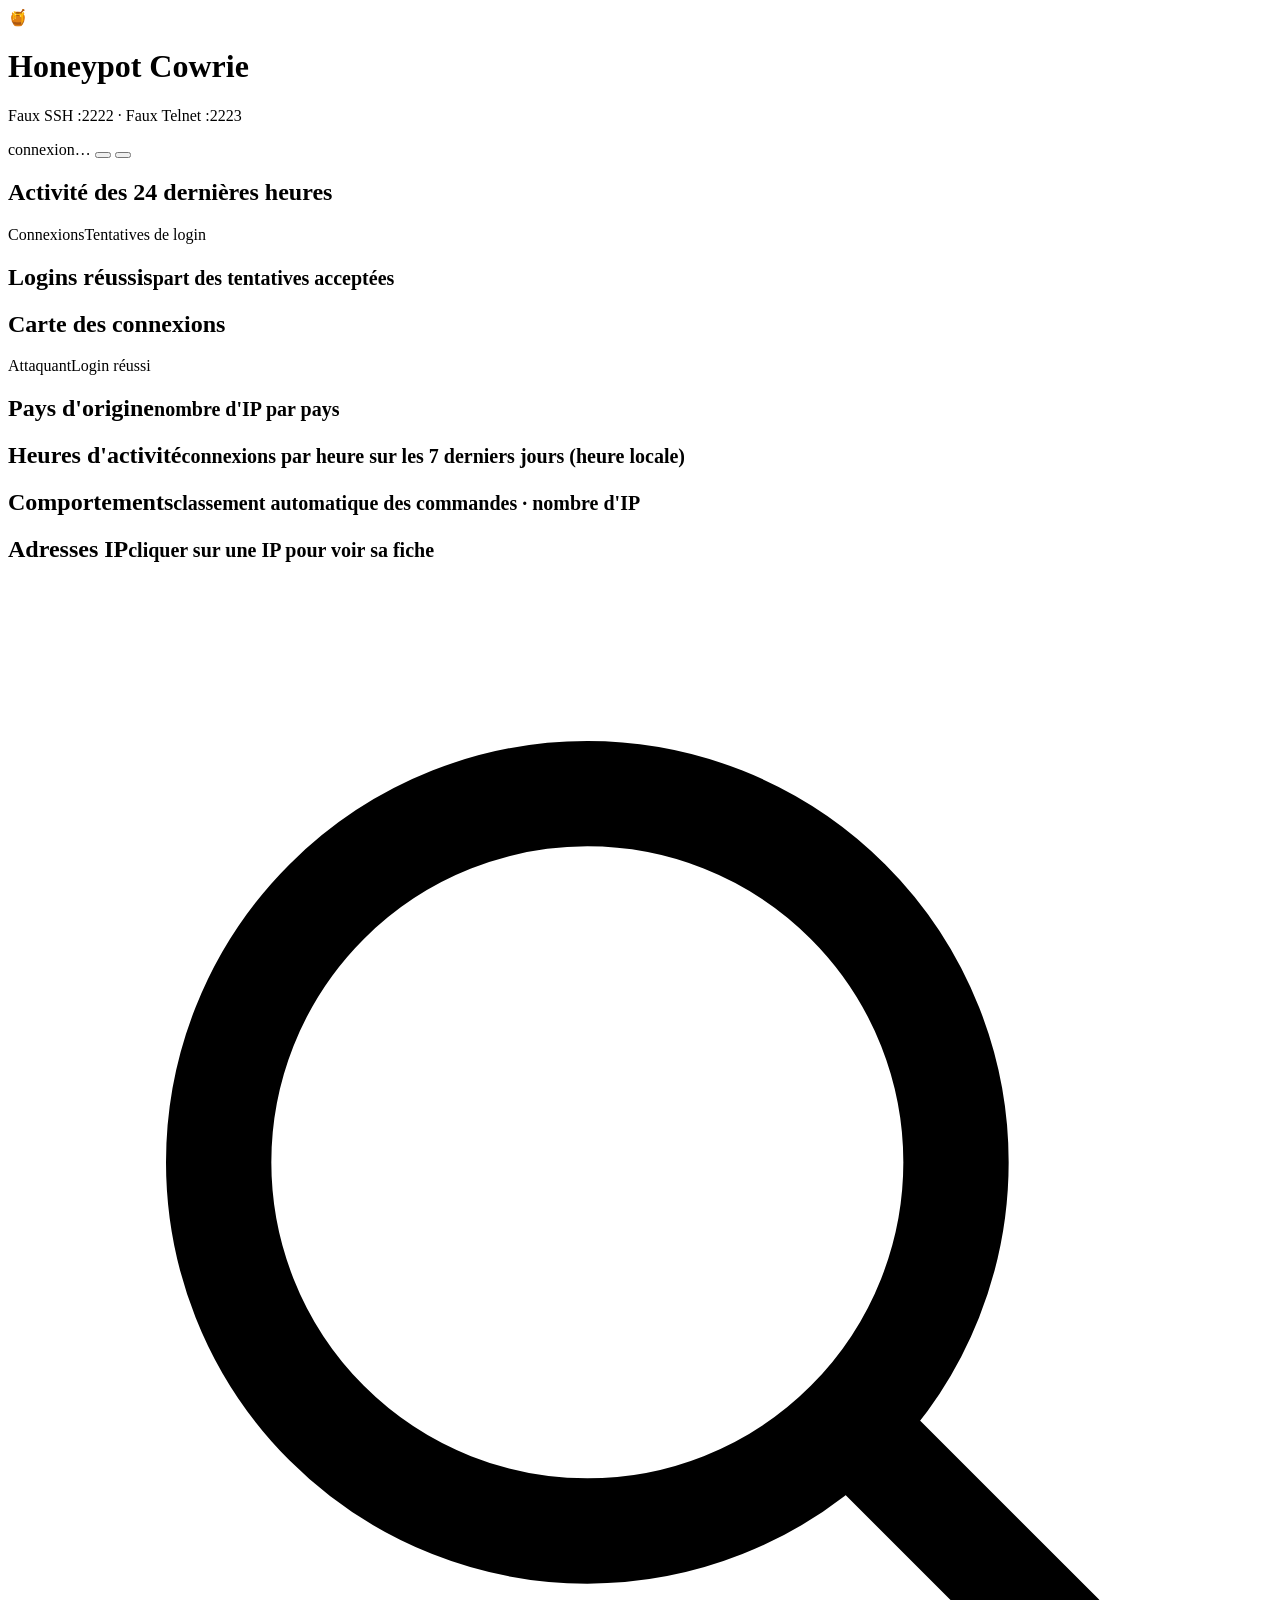
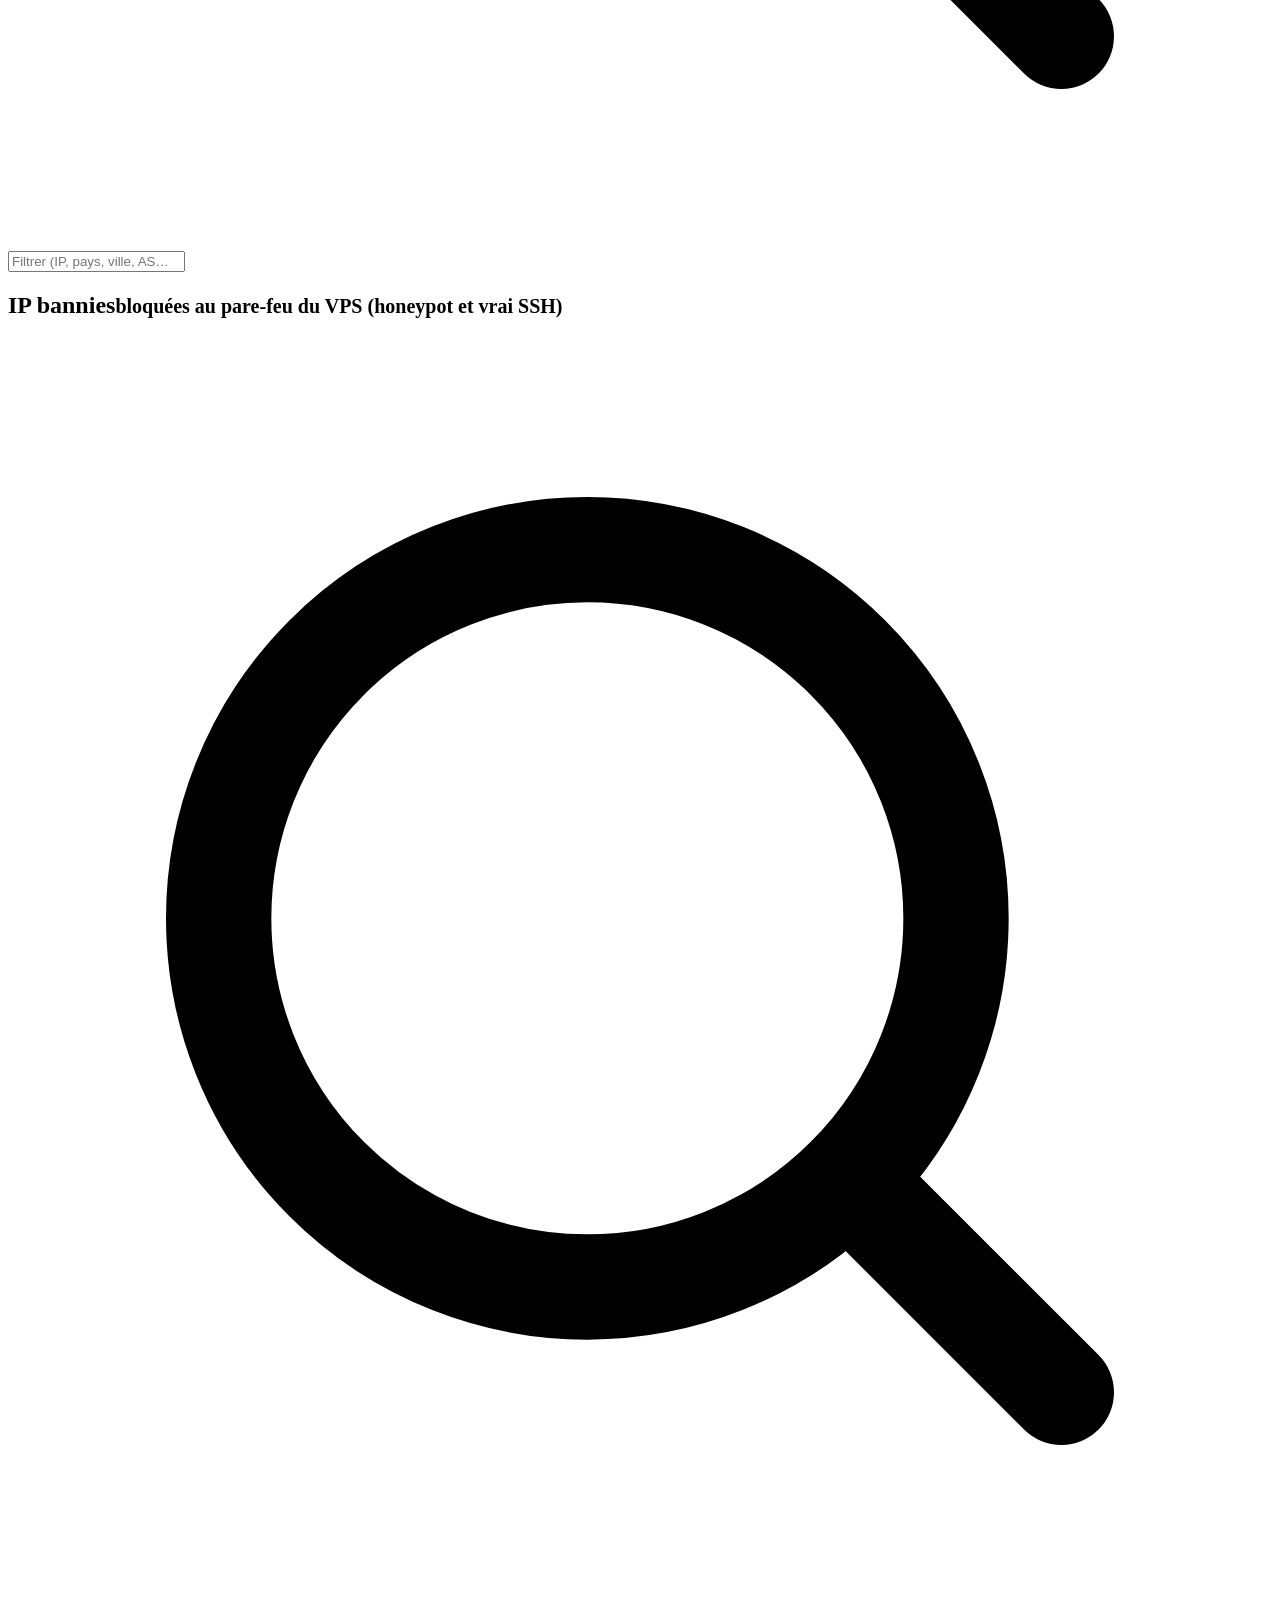
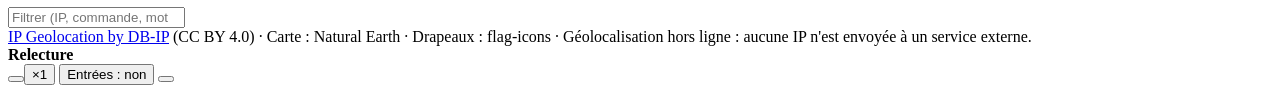
==== panel/static/index.html @ 3bdacae6 "Panel v3 : SQLite, alertes, relecture des sessions, comportements, VirusTotal, durcissement - ingest" ====
<!DOCTYPE html>
<html lang="fr"><head><meta charset="utf-8">
<meta name="viewport" content="width=device-width,initial-scale=1">
<meta name="color-scheme" content="dark light">
<title>Honeypot · Cowrie</title>
<link rel="icon" href="data:image/svg+xml,<svg xmlns='http://www.w3.org/2000/svg' viewBox='0 0 100 100'><text y='.9em' font-size='90'>🍯</text></svg>">
<link rel="stylesheet" href="/static/app.css"></head><body>

<header class="top">
 <div class="brand">
  <div class="logo">🍯</div>
  <div><h1>Honeypot Cowrie</h1><p>Faux SSH :2222 · Faux Telnet :2223</p></div>
 </div>
 <div class="actions">
  <span class="status" id="status"><i></i><span id="live">connexion…</span></span>
  <button class="btn" id="pause" title="Mettre en pause l'actualisation"></button>
  <button class="btn icon" id="theme" title="Changer de thème"></button>
 </div>
</header>

<main>
 <section class="kpis" id="kpis"></section>

 <section class="row">
  <div class="card">
   <div class="card-h">
    <h2>Activité des 24 dernières heures<small id="hours-total">&nbsp;</small></h2>
    <div class="legend"><span style="--c:var(--acc)"><i></i>Connexions</span><span style="--c:var(--vio)"><i></i>Tentatives de login</span></div>
   </div>
   <div class="chart" id="chart"></div>
  </div>
  <div class="card">
   <div class="card-h"><h2>Logins réussis<small>part des tentatives acceptées</small></h2></div>
   <div class="donut" id="donut"></div>
  </div>
 </section>

 <section class="row">
  <div class="card">
   <div class="card-h">
    <h2>Carte des connexions<small id="map-sub">&nbsp;</small></h2>
    <div class="legend"><span style="--c:var(--acc)"><i></i>Attaquant</span><span style="--c:var(--ko)"><i></i>Login réussi</span></div>
   </div>
   <div class="map" id="map"></div>
  </div>
  <div class="card">
   <div class="card-h"><h2>Pays d'origine<small>nombre d'IP par pays</small></h2></div>
   <div class="rank" id="countries"></div>
  </div>
 </section>

 <section class="row">
  <div class="card">
   <div class="card-h"><h2>Heures d'activité<small>connexions par heure sur les 7 derniers jours (heure locale)</small></h2></div>
   <div class="heat" id="heat"></div>
  </div>
  <div class="card">
   <div class="card-h"><h2>Comportements<small>classement automatique des commandes · nombre d'IP</small></h2></div>
   <div class="rank" id="behaviours"></div>
  </div>
 </section>

 <section class="grid" id="ranks"></section>

 <section class="card">
  <div class="card-h">
   <h2>Adresses IP<small id="ip-sub">cliquer sur une IP pour voir sa fiche</small></h2>
   <label class="search"><svg viewBox="0 0 24 24" fill="none" stroke="currentColor" stroke-width="2" stroke-linecap="round"><circle cx="11" cy="11" r="7"/><path d="m20 20-3.5-3.5"/></svg>
    <input type="search" id="ipfilter" placeholder="Filtrer (IP, pays, ville, AS…)" autocomplete="off"></label>
  </div>
  <div class="tw"><table id="iptable"></table></div>
 </section>

 <section class="card">
  <div class="card-h"><h2>IP bannies<small id="ban-sub">bloquées au pare-feu du VPS (honeypot et vrai SSH)</small></h2></div>
  <div id="ban-warn"></div>
  <div class="tw"><table id="bantable"></table></div>
 </section>

 <section class="card">
  <div class="card-h">
   <div class="tabs" id="tabs"></div>
   <label class="search"><svg viewBox="0 0 24 24" fill="none" stroke="currentColor" stroke-width="2" stroke-linecap="round"><circle cx="11" cy="11" r="7"/><path d="m20 20-3.5-3.5"/></svg>
    <input type="search" id="filter" placeholder="Filtrer (IP, commande, mot de passe…)" autocomplete="off"></label>
  </div>
  <div class="tw"><table id="feed"></table></div>
 </section>
</main>
<footer class="foot"><div class="feat" id="features"></div><a href="https://db-ip.com" target="_blank" rel="noopener noreferrer">IP Geolocation by DB-IP</a> (CC BY 4.0) · Carte : Natural Earth · Drapeaux : flag-icons · Géolocalisation hors ligne : aucune IP n'est envoyée à un service externe.</footer>
<div id="scrim"></div>
<aside id="drawer" aria-hidden="true" aria-label="Fiche IP"></aside>
<div id="replay" class="modal" aria-hidden="true">
 <div class="modal-box">
  <div class="modal-h"><b id="rp-title">Relecture</b><span class="muted" id="rp-time"></span>
   <div class="actions"><button class="btn" id="rp-play" type="button"></button><button class="btn" id="rp-speed" type="button">×1</button>
    <button class="btn" id="rp-input" type="button" title="Afficher aussi ce que l'attaquant a envoyé">Entrées : non</button>
    <button class="btn icon" id="rp-close" type="button" title="Fermer (Échap)"></button></div></div>
  <div class="rp-bar"><i id="rp-prog"></i></div>
  <pre class="term" id="rp-term"></pre>
 </div>
</div>
<div id="toast"></div>

<script src="/static/app.js" defer></script></body></html>
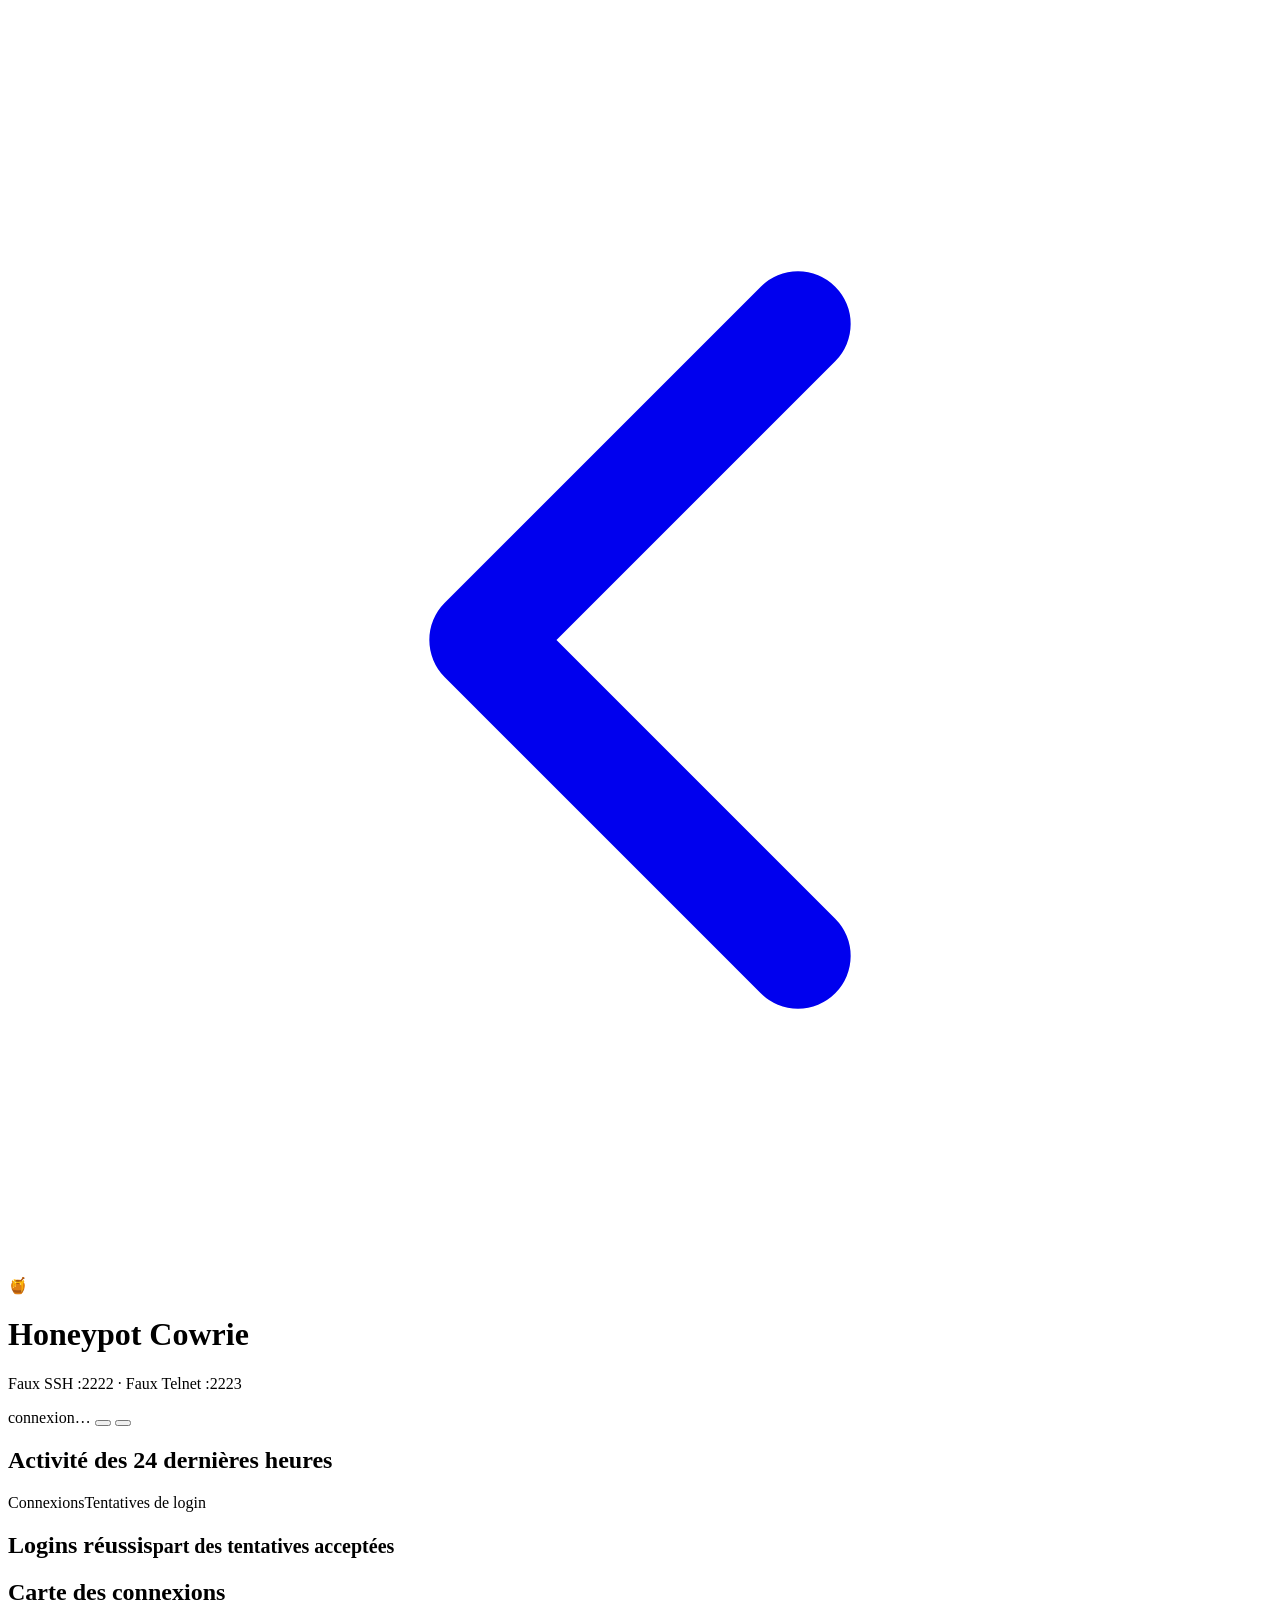
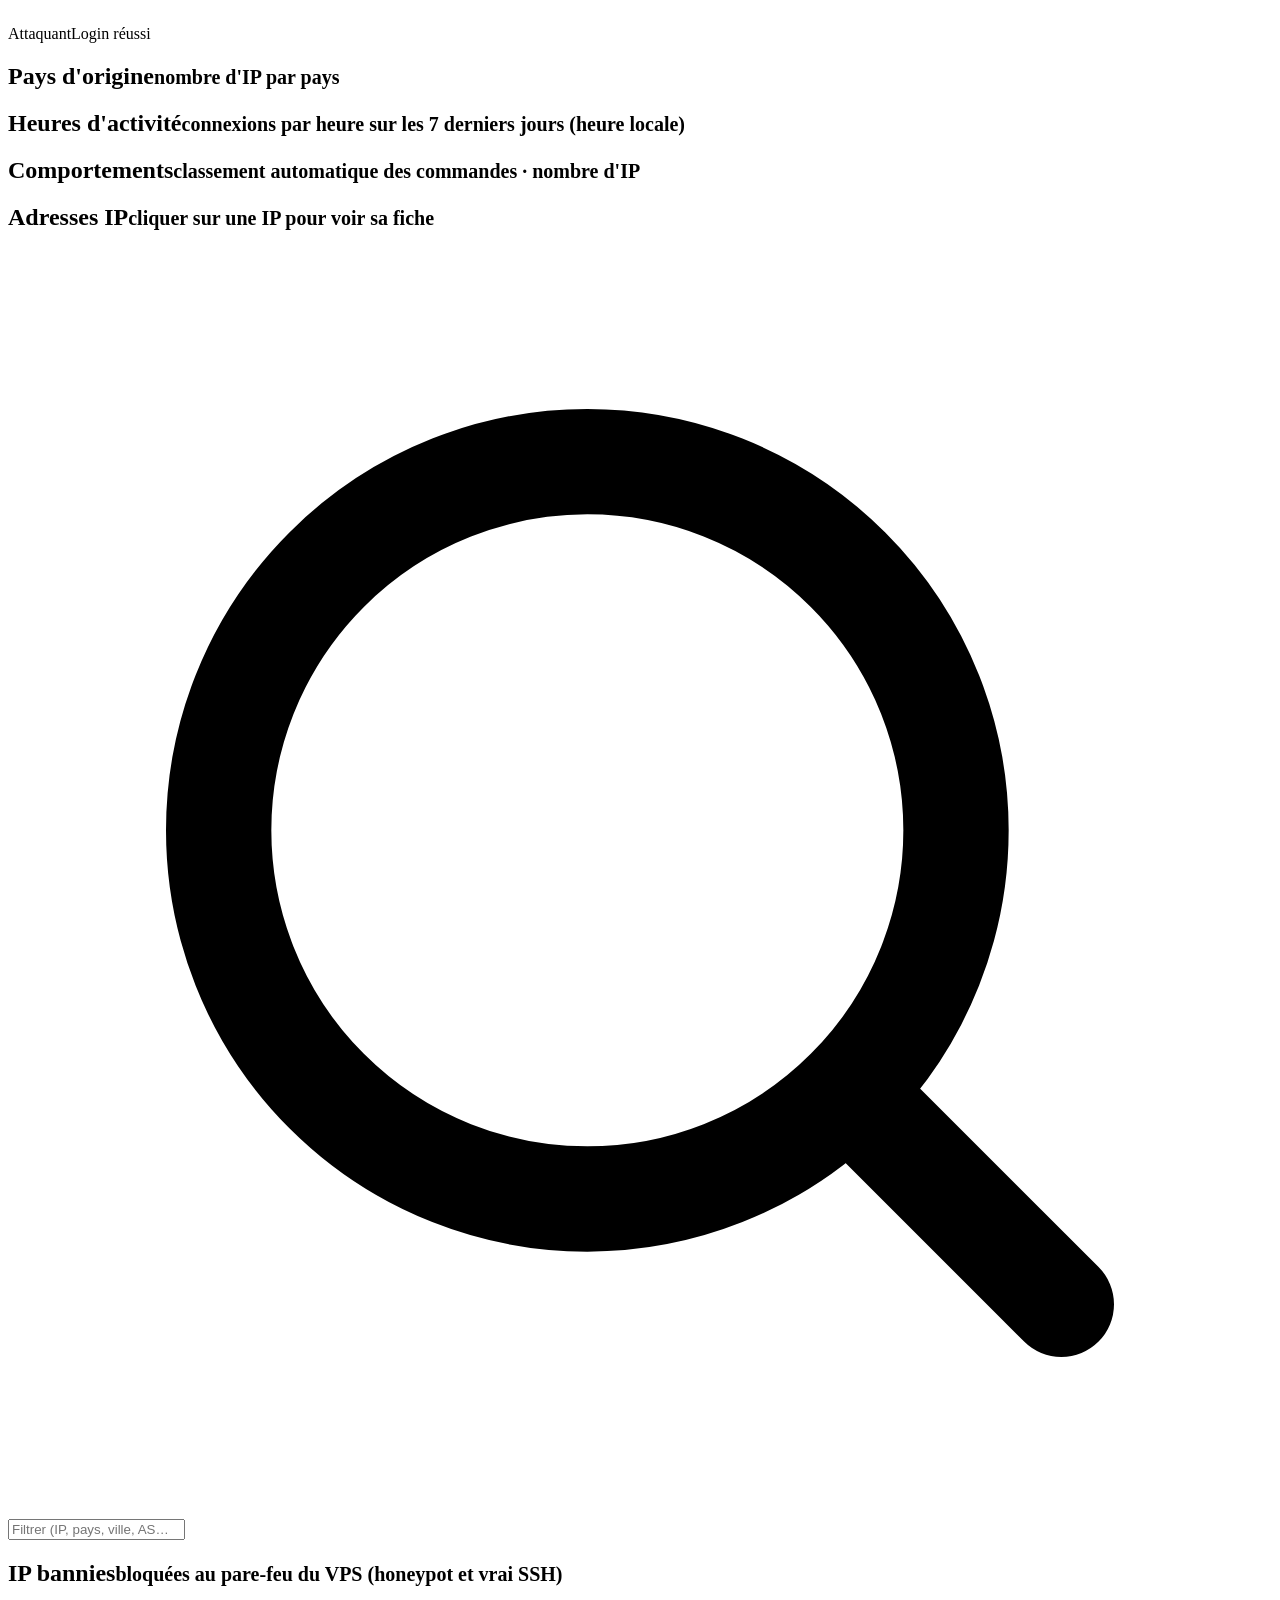
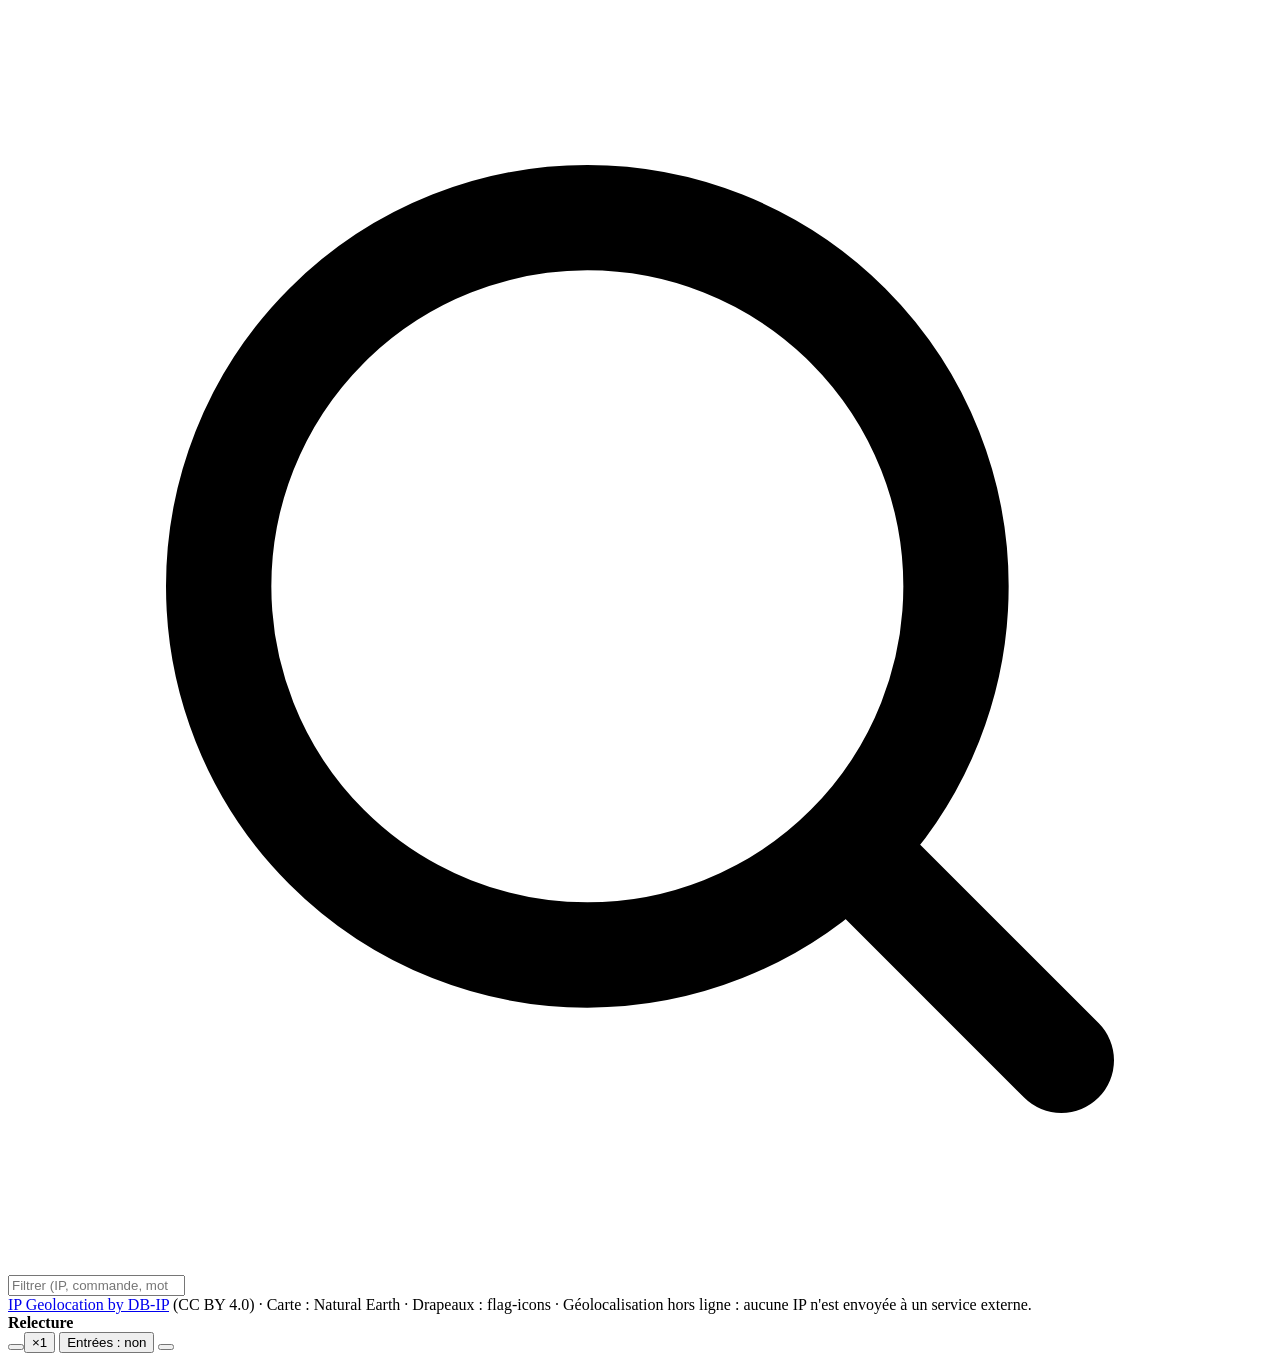
==== commit 5a3a1398: "Panel : page d'accueil (dashboard / statut) et page de statut des services Co-Authored-By: Claude Op" ====
--- a/panel/static/index.html
+++ b/panel/static/index.html
@@ -8,6 +8,7 @@
 
 <header class="top">
  <div class="brand">
+  <a class="back" href="/" title="Retour à l'accueil" aria-label="Retour à l'accueil"><svg viewBox="0 0 24 24" fill="none" stroke="currentColor" stroke-width="2" stroke-linecap="round" stroke-linejoin="round"><path d="m15 18-6-6 6-6"/></svg></a>
   <div class="logo">🍯</div>
   <div><h1>Honeypot Cowrie</h1><p>Faux SSH :2222 · Faux Telnet :2223</p></div>
  </div>
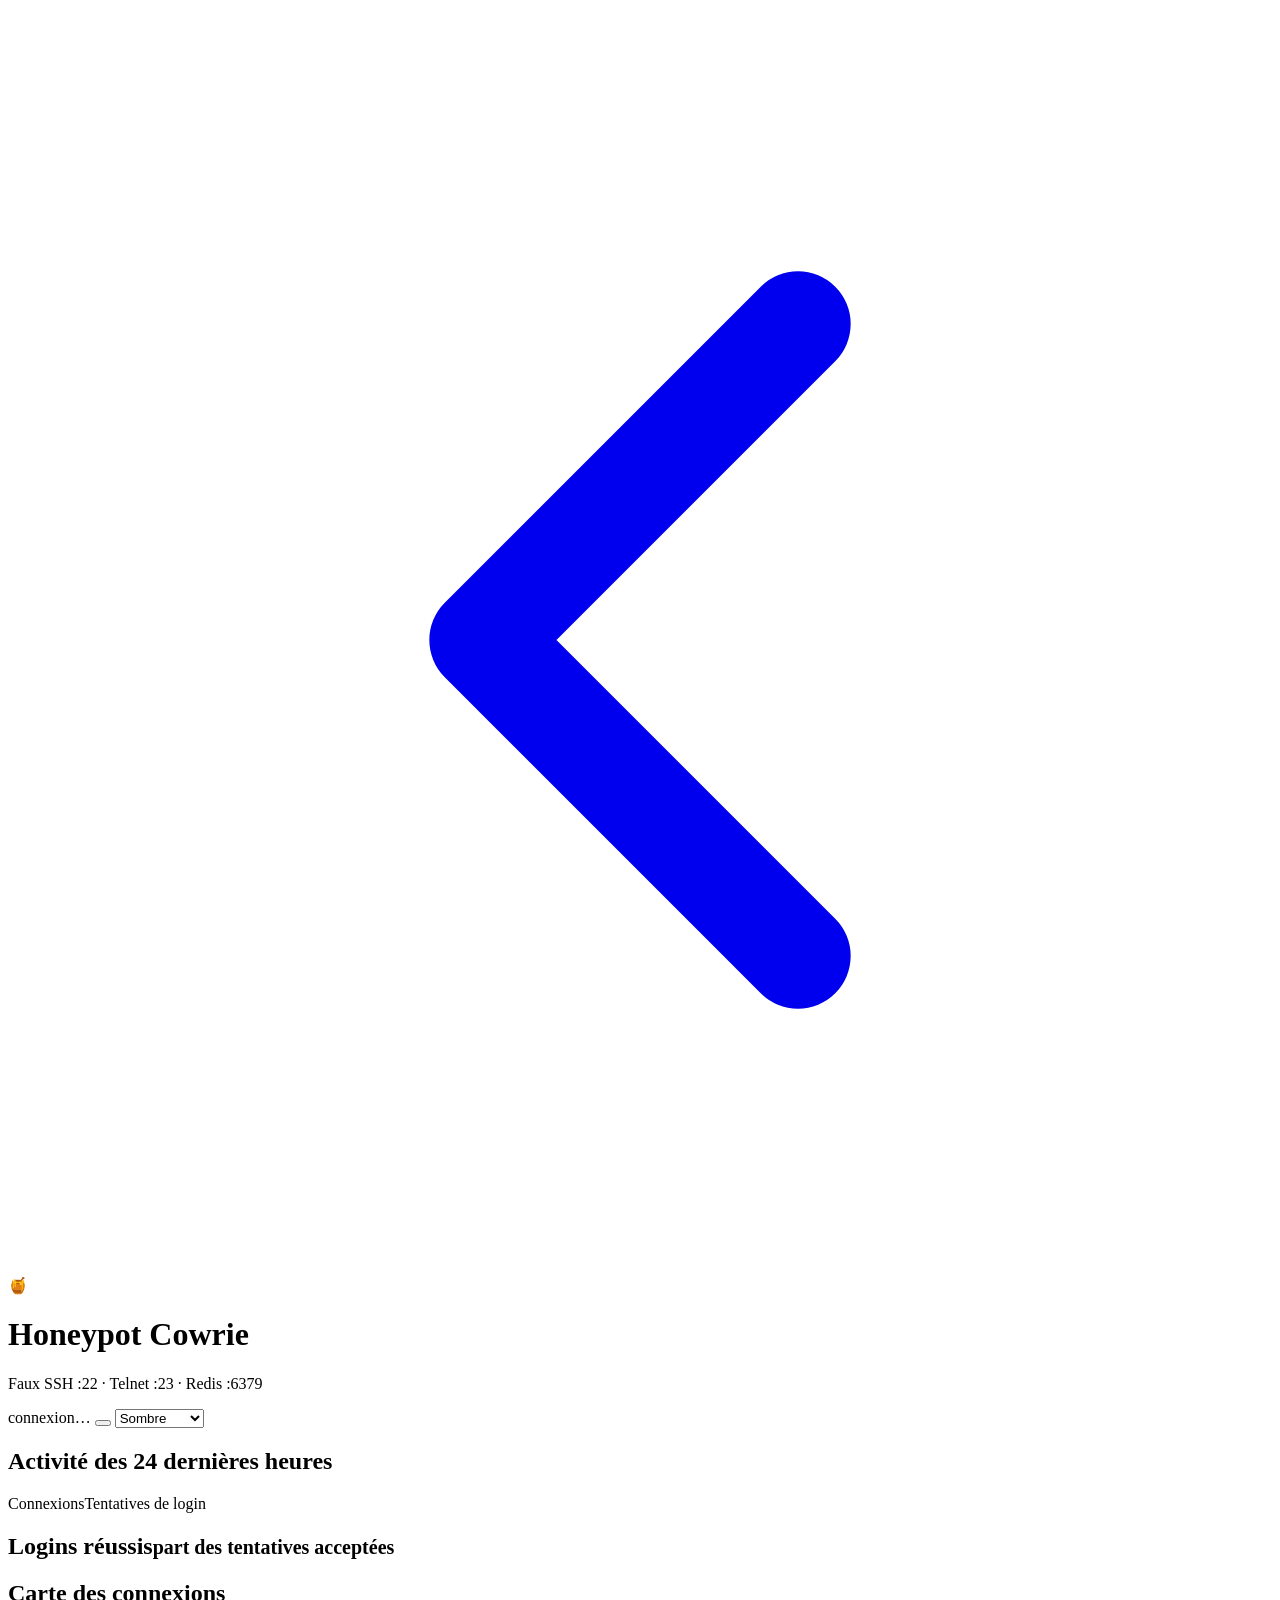
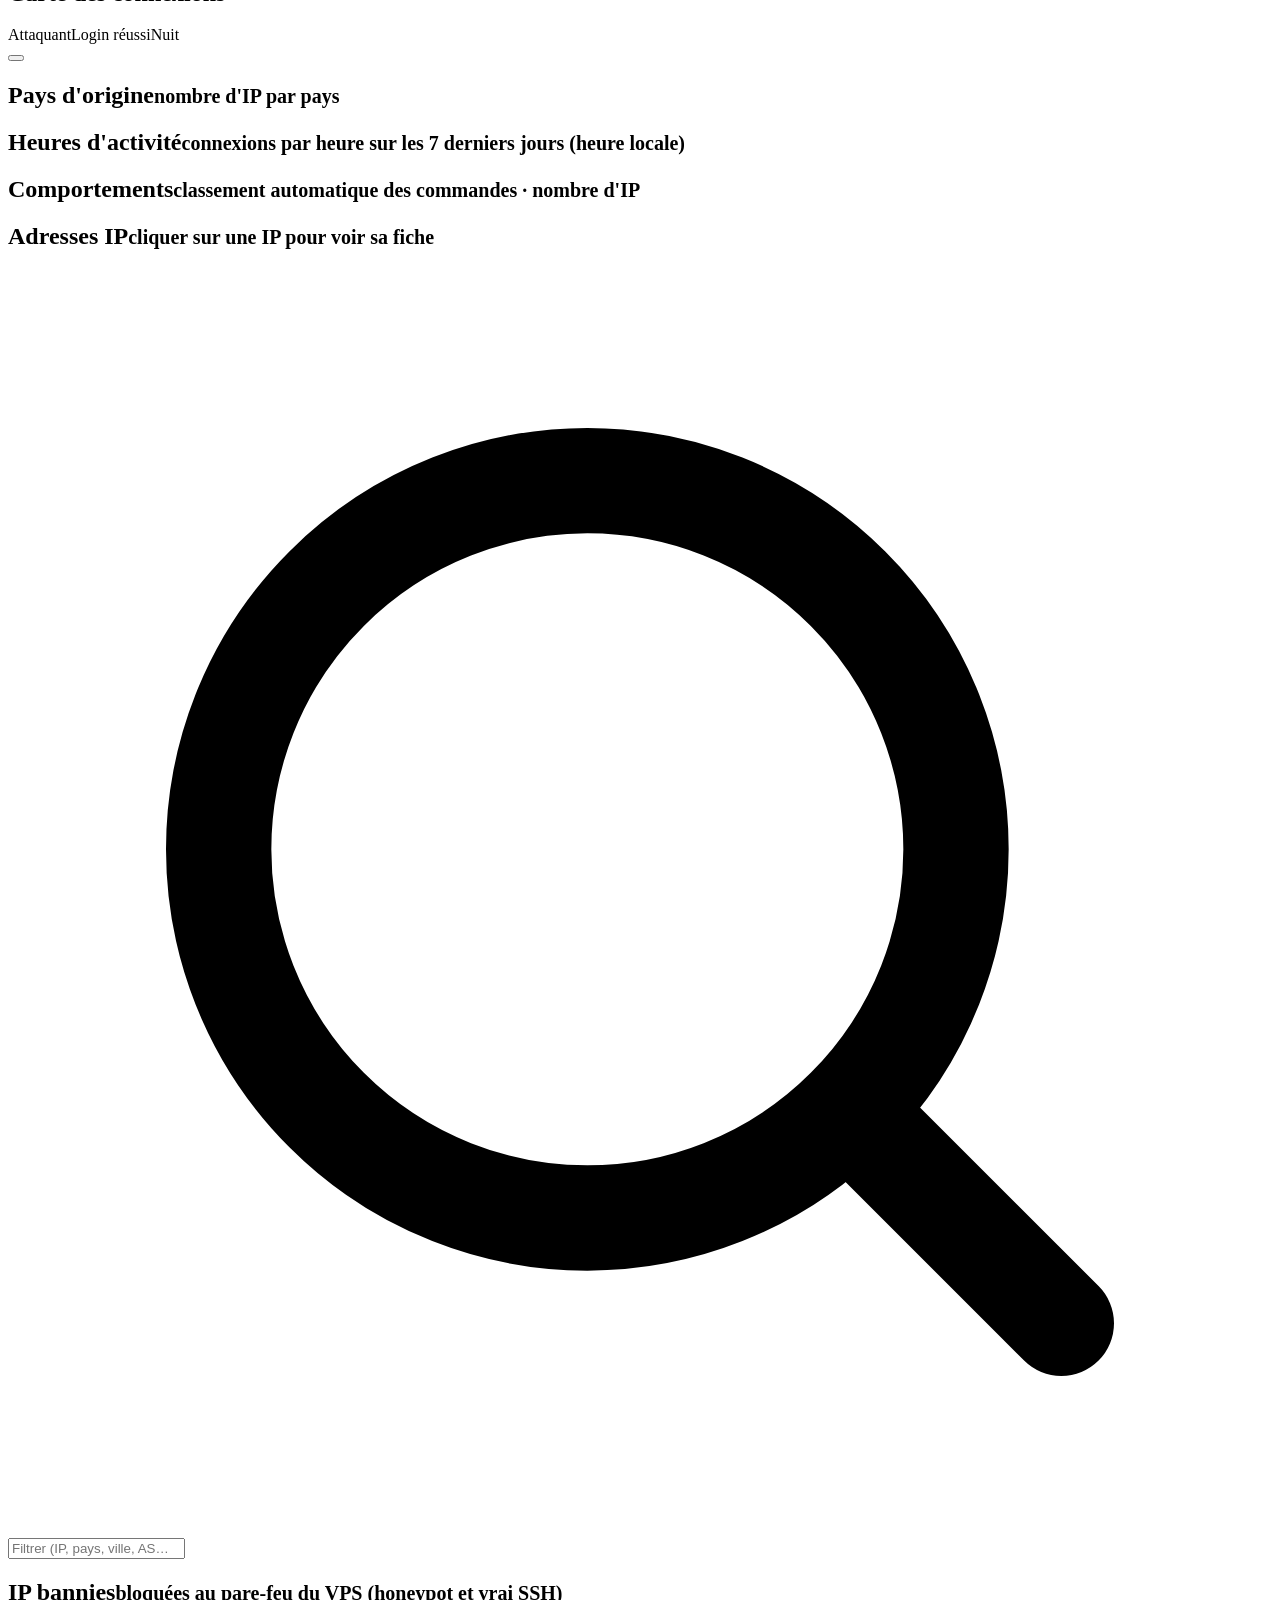
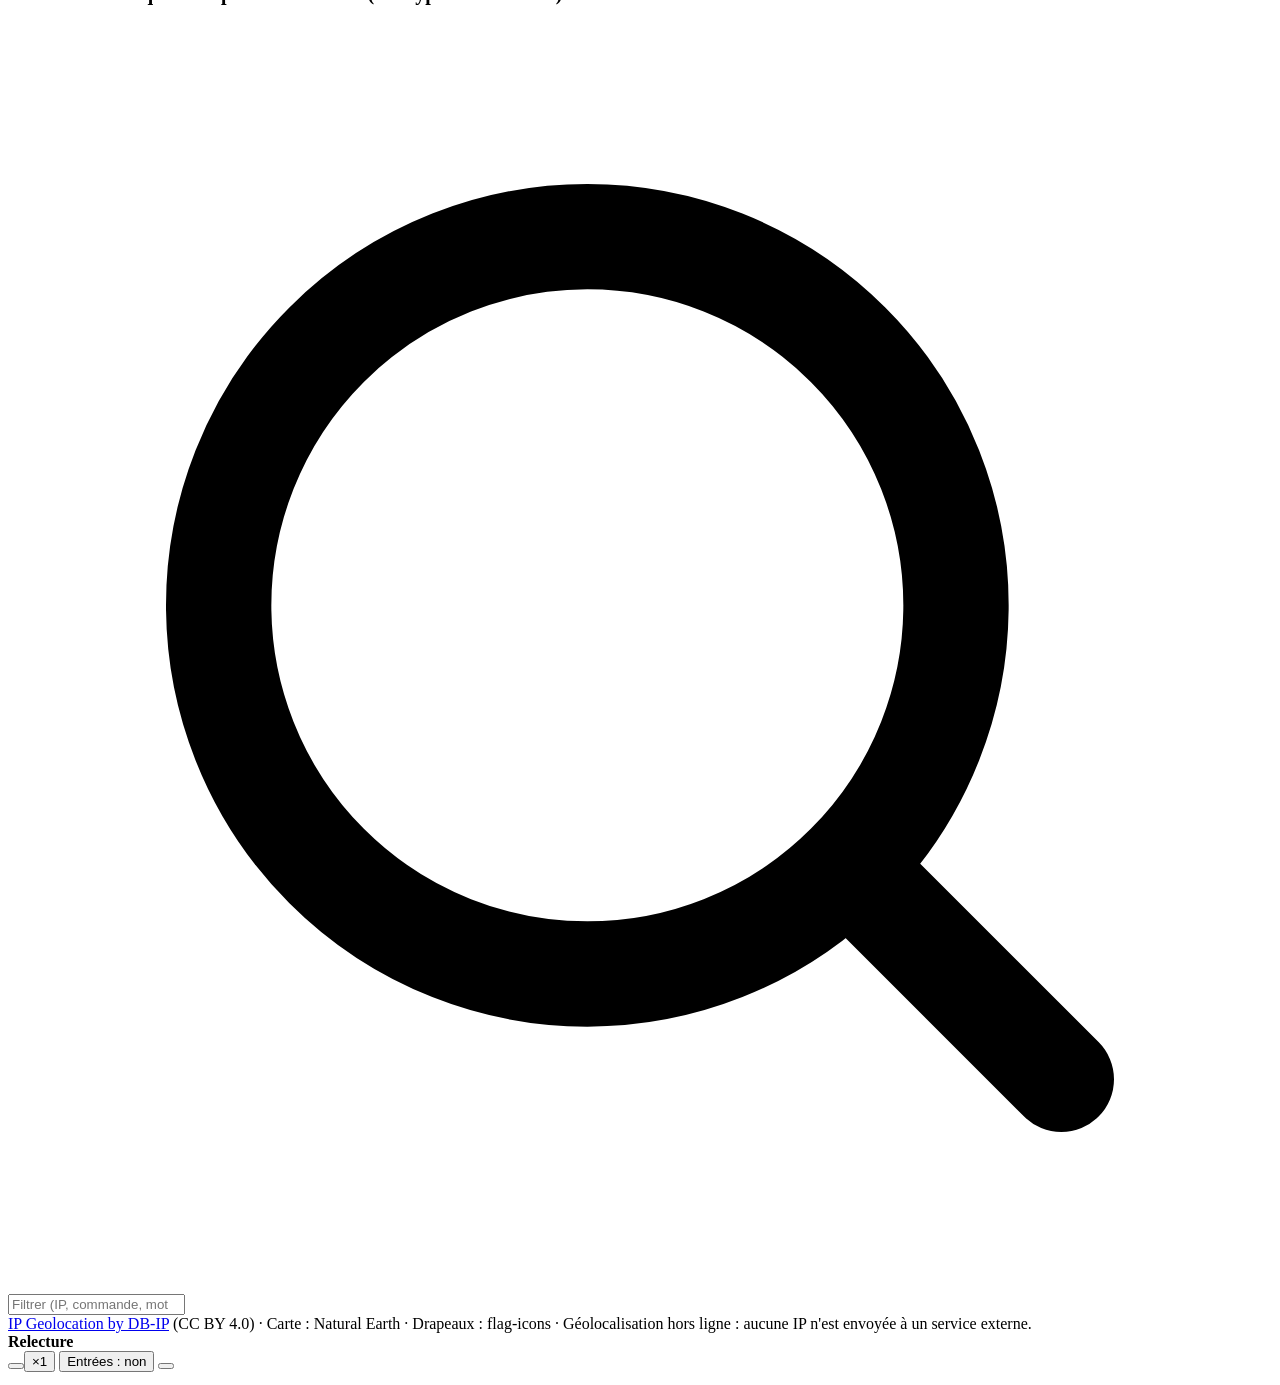
==== commit a5b937bf: "Repo aligné sur le VPS : faux Redis, ban automatique, signalement AbuseIPDB - honeypots/redis : faux" ====
--- a/panel/static/index.html
+++ b/panel/static/index.html
@@ -10,12 +10,18 @@
  <div class="brand">
   <a class="back" href="/" title="Retour à l'accueil" aria-label="Retour à l'accueil"><svg viewBox="0 0 24 24" fill="none" stroke="currentColor" stroke-width="2" stroke-linecap="round" stroke-linejoin="round"><path d="m15 18-6-6 6-6"/></svg></a>
   <div class="logo">🍯</div>
-  <div><h1>Honeypot Cowrie</h1><p>Faux SSH :2222 · Faux Telnet :2223</p></div>
+  <div><h1>Honeypot Cowrie</h1><p>Faux SSH :22 · Telnet :23 · Redis :6379</p></div>
  </div>
  <div class="actions">
   <span class="status" id="status"><i></i><span id="live">connexion…</span></span>
   <button class="btn" id="pause" title="Mettre en pause l'actualisation"></button>
-  <button class="btn icon" id="theme" title="Changer de thème"></button>
+  <label class="theme-pick" title="Choisir le thème"><span id="theme-ico"></span>
+   <select id="theme" aria-label="Thème">
+    <option value="dark">Sombre</option>
+    <option value="light">Clair</option>
+    <option value="ptero">Ptérodactyl</option>
+    <option value="terminal">Terminal</option>
+   </select></label>
  </div>
 </header>
 
@@ -37,12 +43,18 @@
  </section>
 
  <section class="row">
-  <div class="card">
+  <div class="card" id="mapcard">
    <div class="card-h">
     <h2>Carte des connexions<small id="map-sub">&nbsp;</small></h2>
-    <div class="legend"><span style="--c:var(--acc)"><i></i>Attaquant</span><span style="--c:var(--ko)"><i></i>Login réussi</span></div>
+    <div class="map-tools">
+     <div class="legend"><span style="--c:var(--acc)"><i></i>Attaquant</span><span style="--c:var(--ko)"><i></i>Login réussi</span><span class="lg-night" style="--c:#3a4673"><i></i>Nuit</span></div>
+     <button class="btn icon" id="map-full" type="button" title="Agrandir la carte"></button>
+    </div>
    </div>
-   <div class="map" id="map"></div>
+   <div class="map-body">
+    <div class="map" id="map"></div>
+    <aside class="map-side" id="map-side"></aside>
+   </div>
   </div>
   <div class="card">
    <div class="card-h"><h2>Pays d'origine<small>nombre d'IP par pays</small></h2></div>
